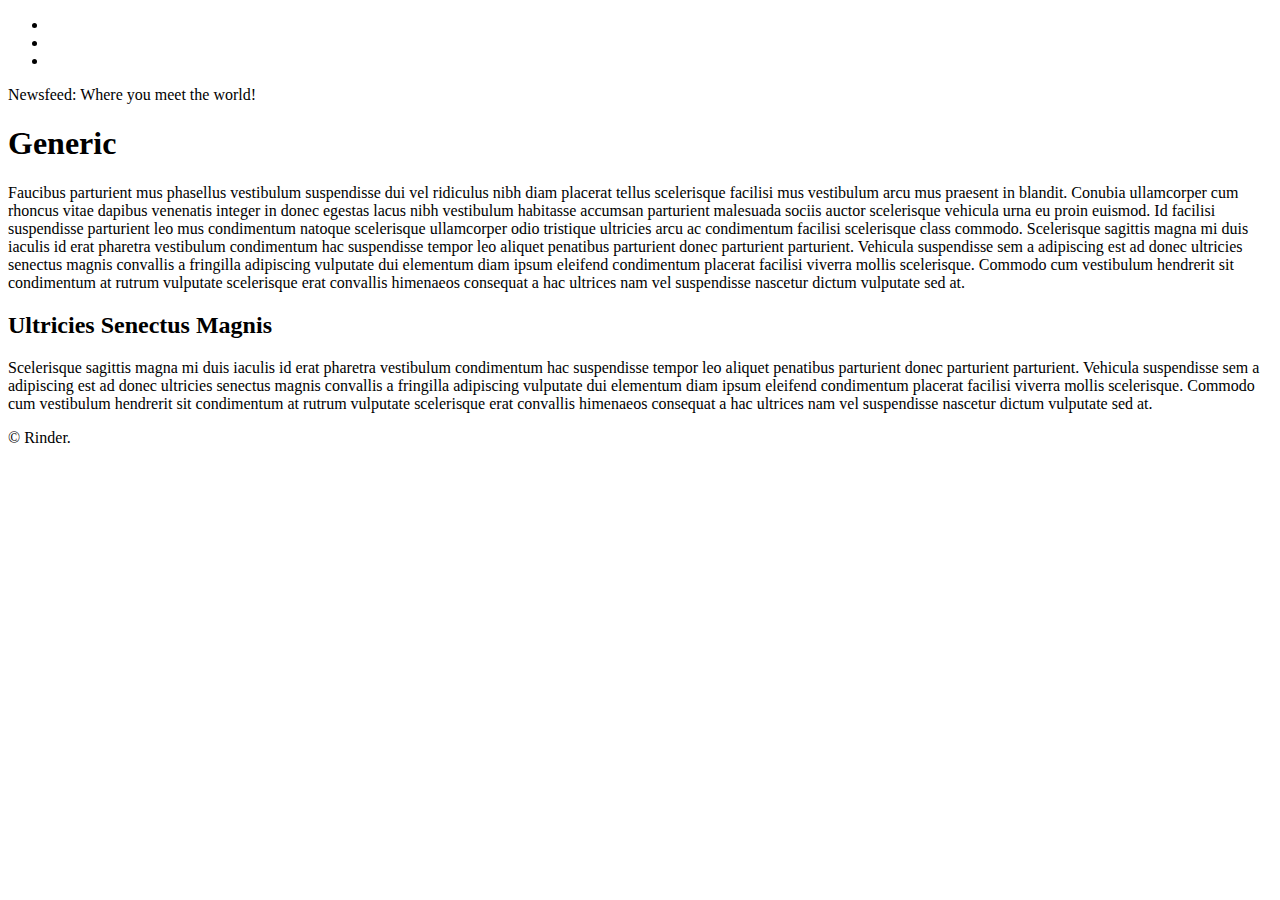
==== newsFeed.html @ 87203642 "rubbish remived" ====
<!DOCTYPE HTML>

<html>
	<head>
		<title>Generic - Snapshot by TEMPLATED</title>
		<meta charset="utf-8" />
		<meta name="viewport" content="width=device-width, initial-scale=1" />
		<link rel="stylesheet" href="assets/css/main.css" />
	</head>
	<body>
		<div class="page-wrap">

			<!-- Nav -->
				<nav id="nav">
					<ul>
						<li><a href="index.html"><span class="icon fa-home"></span></a></li>
						<li><a href="gallery.html"><span class="icon fa-camera-retro"></span></a></li>
						<li><a href="generic.html" class="active"><span class="icon fa-file-text-o"></span></a></li>
					</ul>
				</nav>

			<!-- Main -->
				<section id="main">

					<!-- Header -->
						<header id="header">
							<div>Newsfeed: Where you meet the world!</div>
						</header>

					<!-- Section -->
						<section>
							<div class="inner postInFeed">
								<header>
									<h1>Generic</h1>
								</header>
								<p>Faucibus parturient mus phasellus vestibulum suspendisse dui vel ridiculus nibh diam placerat tellus scelerisque facilisi mus vestibulum arcu mus praesent in blandit. Conubia ullamcorper cum rhoncus vitae dapibus venenatis integer in donec egestas lacus nibh vestibulum habitasse accumsan parturient malesuada sociis auctor scelerisque vehicula urna eu proin euismod. Id facilisi suspendisse parturient leo mus condimentum natoque scelerisque ullamcorper odio tristique ultricies arcu ac condimentum facilisi scelerisque class commodo. Scelerisque sagittis magna mi duis iaculis id erat pharetra vestibulum condimentum hac suspendisse tempor leo aliquet penatibus parturient donec parturient parturient. Vehicula suspendisse sem a adipiscing est ad donec ultricies senectus magnis convallis a fringilla adipiscing vulputate dui elementum diam ipsum eleifend condimentum placerat facilisi viverra mollis scelerisque. Commodo cum vestibulum hendrerit sit condimentum at rutrum vulputate scelerisque erat convallis himenaeos consequat a hac ultrices nam vel suspendisse nascetur dictum vulputate sed at.</p>
								<h2>Ultricies Senectus Magnis</h2>
								<p>Scelerisque sagittis magna mi duis iaculis id erat pharetra vestibulum condimentum hac suspendisse tempor leo aliquet penatibus parturient donec parturient parturient. Vehicula suspendisse sem a adipiscing est ad donec ultricies senectus magnis convallis a fringilla adipiscing vulputate dui elementum diam ipsum eleifend condimentum placerat facilisi viverra mollis scelerisque. Commodo cum vestibulum hendrerit sit condimentum at rutrum vulputate scelerisque erat convallis himenaeos consequat a hac ultrices nam vel suspendisse nascetur dictum vulputate sed at.</p>
							
							</div>
						</section>

	
					<!-- Footer -->
						<footer id="footer">
							<div class="copyright">
								&copy; Rinder.
							</div>
						</footer>
				</section>
		</div>

		<!-- Scripts -->
			<script src="assets/js/jquery.min.js"></script>
			<script src="assets/js/jquery.poptrox.min.js"></script>
			<script src="assets/js/jquery.scrolly.min.js"></script>
			<script src="assets/js/skel.min.js"></script>
			<script src="assets/js/util.js"></script>
			<script src="assets/js/main.js"></script>

	</body>
</html>
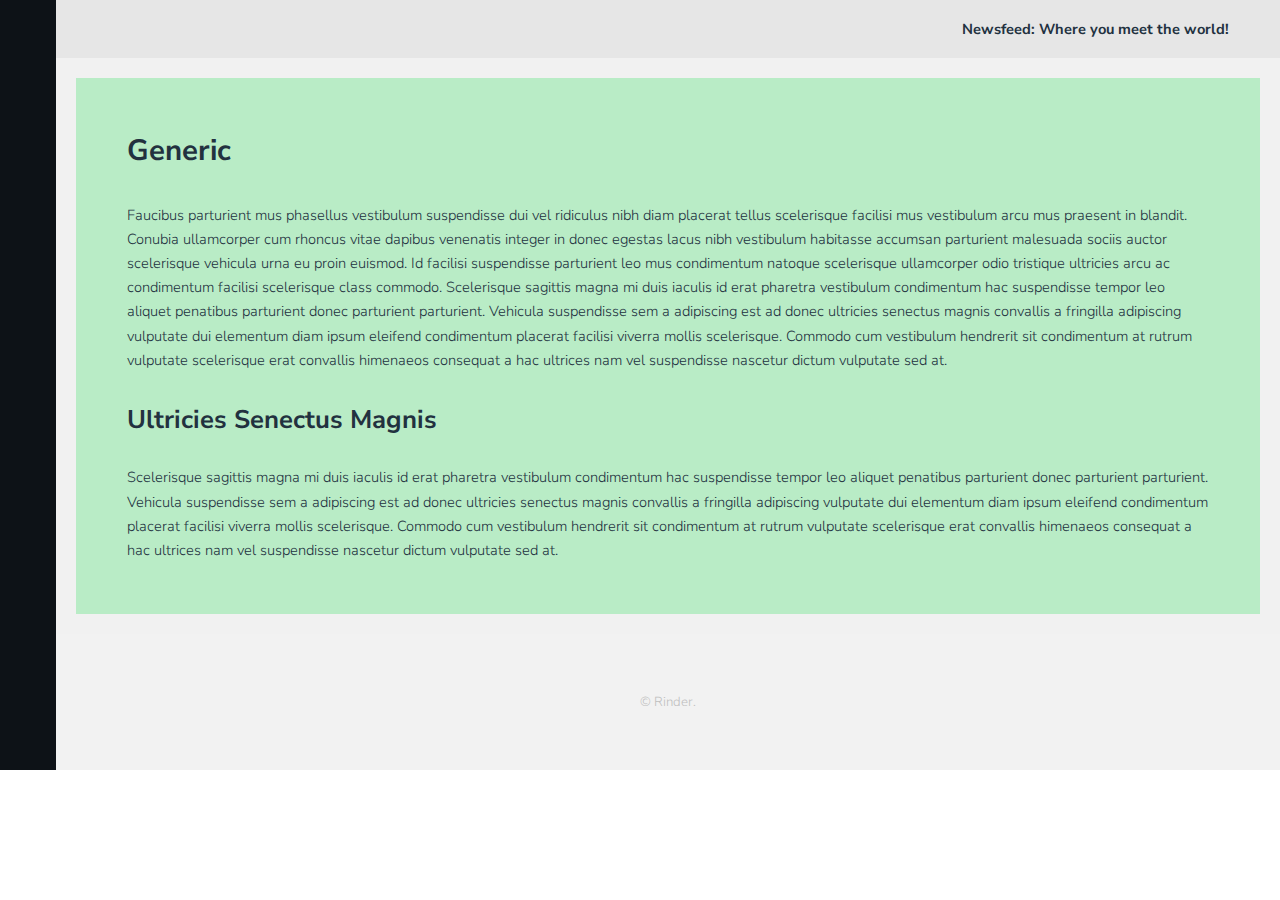
==== commit b978fa8a: "style added" ====
--- a/newsFeed.html
+++ b/newsFeed.html
@@ -6,6 +6,13 @@
 		<meta charset="utf-8" />
 		<meta name="viewport" content="width=device-width, initial-scale=1" />
 		<link rel="stylesheet" href="assets/css/main.css" />
+
+		<style>
+		.postInFeed{
+			margin: 20px;
+			background-color: rgb(185, 236, 198);
+		}
+		</style>
 	</head>
 	<body>
 		<div class="page-wrap">
@@ -38,6 +45,8 @@
 								<p>Scelerisque sagittis magna mi duis iaculis id erat pharetra vestibulum condimentum hac suspendisse tempor leo aliquet penatibus parturient donec parturient parturient. Vehicula suspendisse sem a adipiscing est ad donec ultricies senectus magnis convallis a fringilla adipiscing vulputate dui elementum diam ipsum eleifend condimentum placerat facilisi viverra mollis scelerisque. Commodo cum vestibulum hendrerit sit condimentum at rutrum vulputate scelerisque erat convallis himenaeos consequat a hac ultrices nam vel suspendisse nascetur dictum vulputate sed at.</p>
 							
 							</div>
+
+							
 						</section>
 
 	
--- a/assets/css/main.css
+++ b/assets/css/main.css
@@ -0,0 +1,1615 @@
+@import url(font-awesome.min.css);
+@import url("https://fonts.googleapis.com/css?family=Nunito+Sans:300,400,600");
+
+/*
+	Snapshot by TEMPLATED
+	templated.co @templatedco
+	Released for free under the Creative Commons Attribution 3.0 license (templated.co/license)
+*/
+
+/* Reset */
+
+	html, body, div, span, applet, object, iframe, h1, h2, h3, h4, h5, h6, p, blockquote, pre, a, abbr, acronym, address, big, cite, code, del, dfn, em, img, ins, kbd, q, s, samp, small, strike, strong, sub, sup, tt, var, b, u, i, center, dl, dt, dd, ol, ul, li, fieldset, form, label, legend, table, caption, tbody, tfoot, thead, tr, th, td, article, aside, canvas, details, embed, figure, figcaption, footer, header, hgroup, menu, nav, output, ruby, section, summary, time, mark, audio, video {
+		margin: 0;
+		padding: 0;
+		border: 0;
+		font-size: 100%;
+		font: inherit;
+		vertical-align: baseline;
+	}
+
+	article, aside, details, figcaption, figure, footer, header, hgroup, menu, nav, section {
+		display: block;
+	}
+
+	body {
+		line-height: 1;
+	}
+
+	ol, ul {
+		list-style: none;
+	}
+
+	blockquote, q {
+		quotes: none;
+	}
+
+	blockquote:before, blockquote:after, q:before, q:after {
+		content: '';
+		content: none;
+	}
+
+	table {
+		border-collapse: collapse;
+		border-spacing: 0;
+	}
+
+	body {
+		-webkit-text-size-adjust: none;
+	}
+
+
+/* Box Model */
+
+	*, *:before, *:after {
+		-moz-box-sizing: border-box;
+		-webkit-box-sizing: border-box;
+		box-sizing: border-box;
+	}
+
+/* Basic */
+
+	@-ms-viewport {
+		width: device-width;
+	}
+
+	body {
+		-ms-overflow-style: scrollbar;
+	}
+
+	@media screen and (max-width: 480px) {
+
+		html, body {
+			min-width: 320px;
+		}
+
+	}
+
+	body {
+		background: #fff;
+	}
+
+		body.is-loading *, body.is-loading *:before, body.is-loading *:after {
+			-moz-animation: none !important;
+			-webkit-animation: none !important;
+			-ms-animation: none !important;
+			animation: none !important;
+			-moz-transition: none !important;
+			-webkit-transition: none !important;
+			-ms-transition: none !important;
+			transition: none !important;
+		}
+
+/* Type */
+
+	body {
+		background-color: #fff;
+		color: #22313F;
+	}
+
+	body, input, select, textarea {
+		font-family: "Nunito Sans", Arial, Helvetica, sans-serif;
+		font-size: 13pt;
+		font-weight: 300;
+		line-height: 1.65;
+	}
+
+		@media screen and (max-width: 1680px) {
+
+			body, input, select, textarea {
+				font-size: 11pt;
+			}
+
+		}
+
+		@media screen and (max-width: 1280px) {
+
+			body, input, select, textarea {
+				font-size: 11pt;
+			}
+
+		}
+
+		@media screen and (max-width: 980px) {
+
+			body, input, select, textarea {
+				font-size: 11pt;
+			}
+
+		}
+
+		@media screen and (max-width: 736px) {
+
+			body, input, select, textarea {
+				font-size: 12pt;
+			}
+
+		}
+
+		@media screen and (max-width: 480px) {
+
+			body, input, select, textarea {
+				font-size: 12pt;
+			}
+
+		}
+
+	a {
+		text-decoration: underline;
+		color: #19B5FE;
+	}
+
+		a:hover {
+			text-decoration: none;
+			color: #019be3;
+		}
+
+	strong, b {
+		font-weight: 700;
+	}
+
+	em, i {
+		font-style: italic;
+	}
+
+	p {
+		margin: 0 0 2em 0;
+	}
+
+	h1, h2, h3, h4, h5, h6 {
+		font-weight: 700;
+		line-height: 1.5;
+		margin: 0 0 1em 0;
+	}
+
+		h1 a, h2 a, h3 a, h4 a, h5 a, h6 a {
+			color: inherit;
+			text-decoration: none;
+		}
+
+	h1 {
+		font-size: 2em;
+	}
+
+		@media screen and (max-width: 480px) {
+
+			h1 {
+				font-size: 1.5em;
+			}
+
+		}
+
+	h2 {
+		font-size: 1.75em;
+	}
+
+		@media screen and (max-width: 480px) {
+
+			h2 {
+				font-size: 1.4em;
+			}
+
+		}
+
+	h3 {
+		font-size: 1.35em;
+	}
+
+	h4 {
+		font-size: 1.1em;
+	}
+
+	h5 {
+		font-size: 0.9em;
+	}
+
+	h6 {
+		font-size: 0.7em;
+	}
+
+	sub {
+		font-size: 0.8em;
+		position: relative;
+		top: 0.5em;
+	}
+
+	sup {
+		font-size: 0.8em;
+		position: relative;
+		top: -0.5em;
+	}
+
+	blockquote {
+		border-left: solid 4px;
+		font-style: italic;
+		margin: 0 0 2em 0;
+		padding: 0.5em 0 0.5em 2em;
+	}
+
+	code {
+		border-radius: 4px;
+		border: solid 1px;
+		font-family: "Courier New", monospace;
+		font-size: 0.9em;
+		margin: 0 0.25em;
+		padding: 0.25em 0.65em;
+	}
+
+	pre {
+		-webkit-overflow-scrolling: touch;
+		font-family: "Courier New", monospace;
+		font-size: 0.9em;
+		margin: 0 0 2em 0;
+	}
+
+		pre code {
+			display: block;
+			line-height: 1.75;
+			padding: 1em 1.5em;
+			overflow-x: auto;
+		}
+
+	hr {
+		border: 0;
+		border-bottom: solid 1px;
+		margin: 2em 0;
+	}
+
+		hr.major {
+			margin: 3em 0;
+		}
+
+	.align-left {
+		text-align: left;
+	}
+
+	.align-center {
+		text-align: center;
+	}
+
+	.align-right {
+		text-align: right;
+	}
+
+/* Box */
+
+	.box {
+		border-radius: 4px;
+		border: solid 1px rgba(144, 144, 144, 0.25);
+		margin-bottom: 2em;
+		padding: 1.5em;
+	}
+
+		.box > :last-child,
+		.box > :last-child > :last-child,
+		.box > :last-child > :last-child > :last-child {
+			margin-bottom: 0;
+		}
+
+		.box.alt {
+			border: 0;
+			border-radius: 0;
+			padding: 0;
+		}
+
+/* Button */
+
+	input[type="submit"],
+	input[type="reset"],
+	input[type="button"],
+	button,
+	.button {
+		-moz-appearance: none;
+		-webkit-appearance: none;
+		-ms-appearance: none;
+		appearance: none;
+		-moz-transition: background-color 0.2s ease-in-out, color 0.2s ease-in-out;
+		-webkit-transition: background-color 0.2s ease-in-out, color 0.2s ease-in-out;
+		-ms-transition: background-color 0.2s ease-in-out, color 0.2s ease-in-out;
+		transition: background-color 0.2s ease-in-out, color 0.2s ease-in-out;
+		background: #19B5FE;
+		color: #FFF;
+		border-radius: 4px;
+		border: 0;
+		cursor: pointer;
+		display: inline-block;
+		font-weight: 700;
+		height: 2.85em;
+		line-height: 2.95em;
+		padding: 0 1.5em;
+		text-align: center;
+		text-decoration: none;
+		white-space: nowrap;
+	}
+
+		input[type="submit"].active,
+		input[type="reset"].active,
+		input[type="button"].active,
+		button.active,
+		.button.active {
+			color: #FFF;
+			background: #22313F;
+		}
+
+			input[type="submit"].active:hover,
+			input[type="reset"].active:hover,
+			input[type="button"].active:hover,
+			button.active:hover,
+			.button.active:hover {
+				color: #FFF;
+				background: #22313F;
+			}
+
+		input[type="submit"]:hover,
+		input[type="reset"]:hover,
+		input[type="button"]:hover,
+		button:hover,
+		.button:hover {
+			color: #FFF;
+			background: #019be3;
+		}
+
+		input[type="submit"].alt,
+		input[type="reset"].alt,
+		input[type="button"].alt,
+		button.alt,
+		.button.alt {
+			background: none;
+			box-shadow: 0 0 0 2px rgba(144, 144, 144, 0.25);
+		}
+
+			input[type="submit"].alt:hover,
+			input[type="reset"].alt:hover,
+			input[type="button"].alt:hover,
+			button.alt:hover,
+			.button.alt:hover {
+				background: rgba(144, 144, 144, 0.075);
+				box-shadow: 0 0 0 2px rgba(144, 144, 144, 0.25);
+			}
+
+		input[type="submit"].icon,
+		input[type="reset"].icon,
+		input[type="button"].icon,
+		button.icon,
+		.button.icon {
+			padding-left: 1.35em;
+		}
+
+			input[type="submit"].icon:before,
+			input[type="reset"].icon:before,
+			input[type="button"].icon:before,
+			button.icon:before,
+			.button.icon:before {
+				margin-right: 0.5em;
+			}
+
+		input[type="submit"].fit,
+		input[type="reset"].fit,
+		input[type="button"].fit,
+		button.fit,
+		.button.fit {
+			display: block;
+			margin: 0 0 1em 0;
+			width: 100%;
+		}
+
+		input[type="submit"].small,
+		input[type="reset"].small,
+		input[type="button"].small,
+		button.small,
+		.button.small {
+			font-size: 0.8em;
+		}
+
+		input[type="submit"].big,
+		input[type="reset"].big,
+		input[type="button"].big,
+		button.big,
+		.button.big {
+			font-size: 1.35em;
+			padding: 0 2em;
+		}
+
+		input[type="submit"].disabled, input[type="submit"]:disabled,
+		input[type="reset"].disabled,
+		input[type="reset"]:disabled,
+		input[type="button"].disabled,
+		input[type="button"]:disabled,
+		button.disabled,
+		button:disabled,
+		.button.disabled,
+		.button:disabled {
+			-moz-pointer-events: none;
+			-webkit-pointer-events: none;
+			-ms-pointer-events: none;
+			pointer-events: none;
+			opacity: 0.25;
+		}
+
+		@media screen and (max-width: 480px) {
+
+			input[type="submit"],
+			input[type="reset"],
+			input[type="button"],
+			button,
+			.button {
+				padding: 0;
+			}
+
+		}
+
+/* Contact */
+
+	#contact {
+		display: -ms-flexbox;
+		-ms-flex-pack: justify;
+		display: -moz-flex;
+		display: -webkit-flex;
+		display: -ms-flex;
+		display: flex;
+		-moz-flex-wrap: wrap;
+		-webkit-flex-wrap: wrap;
+		-ms-flex-wrap: wrap;
+		flex-wrap: wrap;
+		-moz-justify-content: space-between;
+		-webkit-justify-content: space-between;
+		-ms-justify-content: space-between;
+		justify-content: space-between;
+		background: #ececec;
+	}
+
+		#contact form {
+			margin: 0;
+		}
+
+		#contact .icons {
+			margin-bottom: 1em;
+		}
+
+		#contact .column {
+			padding: 3.5em 0 1.5em 0;
+			padding-left: 3.5em;
+			padding-right: 3.5em;
+			width: 50%;
+		}
+
+			#contact .column.social {
+				background: #e6e6e6;
+			}
+
+			@media screen and (max-width: 980px) {
+
+				#contact .column {
+					padding: 2em 0 0.1em 0;
+					padding-left: 2em;
+					padding-right: 2em;
+				}
+
+			}
+
+			@media screen and (max-width: 736px) {
+
+				#contact .column {
+					width: 100%;
+				}
+
+			}
+
+			@media screen and (max-width: 480px) {
+
+				#contact .column {
+					padding: 1em 0 0.1em 0;
+					padding-left: 1em;
+					padding-right: 1em;
+				}
+
+			}
+
+/* Form */
+
+	form {
+		margin: 0 0 2em 0;
+	}
+
+		form .field {
+			margin-bottom: 1.5em;
+		}
+
+			form .field.half {
+				display: inline-block;
+				width: 48%;
+			}
+
+				form .field.half.first {
+					margin-right: 2.5%;
+				}
+
+		@media screen and (max-width: 980px) {
+
+			form .field.half {
+				display: block;
+				width: 100%;
+			}
+
+				form .field.half.first {
+					margin-right: 0;
+				}
+
+		}
+
+	label {
+		display: block;
+		font-size: 0.9em;
+		font-weight: 700;
+		margin: 0 0 1em 0;
+	}
+
+	input[type="text"],
+	input[type="password"],
+	input[type="email"],
+	select,
+	textarea {
+		-moz-appearance: none;
+		-webkit-appearance: none;
+		-ms-appearance: none;
+		appearance: none;
+		border-radius: 4px;
+		border: solid 1px rgba(25, 181, 254, 0.25);
+		color: inherit;
+		display: block;
+		outline: 0;
+		padding: 0 1em;
+		text-decoration: none;
+		width: 100%;
+	}
+
+		input[type="text"]:invalid,
+		input[type="password"]:invalid,
+		input[type="email"]:invalid,
+		select:invalid,
+		textarea:invalid {
+			box-shadow: none;
+		}
+
+		input[type="text"]:active, input[type="text"]:focus,
+		input[type="password"]:active,
+		input[type="password"]:focus,
+		input[type="email"]:active,
+		input[type="email"]:focus,
+		select:active,
+		select:focus,
+		textarea:active,
+		textarea:focus {
+			border: solid 1px #19B5FE;
+		}
+
+	.select-wrapper {
+		text-decoration: none;
+		display: block;
+		position: relative;
+	}
+
+		.select-wrapper:before {
+			-moz-osx-font-smoothing: grayscale;
+			-webkit-font-smoothing: antialiased;
+			font-family: FontAwesome;
+			font-style: normal;
+			font-weight: normal;
+			text-transform: none !important;
+		}
+
+		.select-wrapper:before {
+			content: '\f078';
+			display: block;
+			height: 2.75em;
+			line-height: 2.75em;
+			pointer-events: none;
+			position: absolute;
+			right: 0;
+			text-align: center;
+			top: 0;
+			width: 2.75em;
+		}
+
+		.select-wrapper select::-ms-expand {
+			display: none;
+		}
+
+	input[type="text"],
+	input[type="password"],
+	input[type="email"],
+	select {
+		height: 2.75em;
+	}
+
+	textarea {
+		padding: 0.75em 1em;
+	}
+
+	input[type="checkbox"],
+	input[type="radio"] {
+		-moz-appearance: none;
+		-webkit-appearance: none;
+		-ms-appearance: none;
+		appearance: none;
+		display: block;
+		float: left;
+		margin-right: -2em;
+		opacity: 0;
+		width: 1em;
+		z-index: -1;
+	}
+
+		input[type="checkbox"] + label,
+		input[type="radio"] + label {
+			text-decoration: none;
+			cursor: pointer;
+			display: inline-block;
+			font-size: 1em;
+			font-weight: 300;
+			padding-left: 2.4em;
+			padding-right: 0.75em;
+			position: relative;
+		}
+
+			input[type="checkbox"] + label:before,
+			input[type="radio"] + label:before {
+				-moz-osx-font-smoothing: grayscale;
+				-webkit-font-smoothing: antialiased;
+				font-family: FontAwesome;
+				font-style: normal;
+				font-weight: normal;
+				text-transform: none !important;
+			}
+
+			input[type="checkbox"] + label:before,
+			input[type="radio"] + label:before {
+				border-radius: 4px;
+				border: solid 1px;
+				content: '';
+				display: inline-block;
+				height: 1.65em;
+				left: 0;
+				line-height: 1.58125em;
+				position: absolute;
+				text-align: center;
+				top: 0;
+				width: 1.65em;
+			}
+
+		input[type="checkbox"]:checked + label:before,
+		input[type="radio"]:checked + label:before {
+			content: '\f00c';
+		}
+
+	input[type="checkbox"] + label:before {
+		border-radius: 4px;
+	}
+
+	input[type="radio"] + label:before {
+		border-radius: 100%;
+	}
+
+	::-webkit-input-placeholder {
+		opacity: 1.0;
+		color: rgba(34, 49, 63, 0.25);
+	}
+
+	:-moz-placeholder {
+		opacity: 1.0;
+		color: rgba(34, 49, 63, 0.25);
+	}
+
+	::-moz-placeholder {
+		opacity: 1.0;
+		color: rgba(34, 49, 63, 0.25);
+	}
+
+	:-ms-input-placeholder {
+		opacity: 1.0;
+		color: rgba(34, 49, 63, 0.25);
+	}
+
+	.formerize-placeholder {
+		opacity: 1.0;
+		color: rgba(34, 49, 63, 0.25);
+	}
+
+/* Gallery */
+
+	@-moz-keyframes gallery {
+		100% {
+			opacity: 1;		}
+	}
+
+	@-webkit-keyframes gallery {
+		100% {
+			opacity: 1;		}
+	}
+
+	@-ms-keyframes gallery {
+		100% {
+			opacity: 1;		}
+	}
+
+	@keyframes gallery {
+		100% {
+			opacity: 1;		}
+	}
+
+	.gallery {
+		padding: 3.5em;
+		position: relative;
+		overflow: hidden;
+		min-height: 37em;
+	}
+
+		@media screen and (max-width: 980px) {
+
+			.gallery {
+				padding: 2em;
+				min-height: 20em;
+			}
+
+				.gallery header h2 {
+					margin-bottom: 1em;
+				}
+
+		}
+
+		@media screen and (max-width: 480px) {
+
+			.gallery {
+				padding: 1em;
+			}
+
+		}
+
+		.gallery header {
+			display: -ms-flexbox;
+			-ms-flex-pack: justify;
+			display: -moz-flex;
+			display: -webkit-flex;
+			display: -ms-flex;
+			display: flex;
+			-moz-flex-wrap: wrap;
+			-webkit-flex-wrap: wrap;
+			-ms-flex-wrap: wrap;
+			flex-wrap: wrap;
+			-moz-justify-content: space-between;
+			-webkit-justify-content: space-between;
+			-ms-justify-content: space-between;
+			justify-content: space-between;
+		}
+
+			.gallery header.special {
+				-moz-justify-content: center;
+				-webkit-justify-content: center;
+				-ms-justify-content: center;
+				justify-content: center;
+			}
+
+			@media screen and (max-width: 736px) {
+
+				.gallery header {
+					display: block;
+				}
+
+			}
+
+			@media screen and (max-width: 480px) {
+
+				.gallery header h2 {
+					margin-bottom: .5em;
+				}
+
+			}
+
+		.gallery footer {
+			text-align: center;
+			margin-top: 4em;
+		}
+
+		.gallery .content {
+			display: -ms-flexbox;
+			display: -moz-flex;
+			display: -webkit-flex;
+			display: -ms-flex;
+			display: flex;
+			-moz-flex-wrap: wrap;
+			-webkit-flex-wrap: wrap;
+			-ms-flex-wrap: wrap;
+			flex-wrap: wrap;
+			-moz-justify-content: -moz-flex-start;
+			-webkit-justify-content: -webkit-flex-start;
+			-ms-justify-content: -ms-flex-start;
+			justify-content: flex-start;
+		}
+
+			.gallery .content .media {
+				-moz-animation: gallery 0.75s ease-out 0.4s forwards;
+				-webkit-animation: gallery 0.75s ease-out 0.4s forwards;
+				-ms-animation: gallery 0.75s ease-out 0.4s forwards;
+				animation: gallery 0.75s ease-out 0.4s forwards;
+				margin-bottom: 0;
+				overflow: hidden;
+				opacity: 0;
+				position: relative;
+				width: 25%;
+			}
+
+				.gallery .content .media a {
+					display: block;
+				}
+
+				.gallery .content .media img {
+					-moz-transition: -moz-transform 0.2s ease-in-out;
+					-webkit-transition: -webkit-transform 0.2s ease-in-out;
+					-ms-transition: -ms-transform 0.2s ease-in-out;
+					transition: transform 0.2s ease-in-out;
+					max-width: 100%;
+					height: auto;
+					vertical-align: middle;
+				}
+
+				.gallery .content .media:hover img {
+					-moz-transform: scale(1.075);
+					-webkit-transform: scale(1.075);
+					-ms-transform: scale(1.075);
+					transform: scale(1.075);
+				}
+
+				@media screen and (max-width: 736px) {
+
+					.gallery .content .media {
+						width: 50%;
+					}
+
+				}
+
+				@media screen and (max-width: 480px) {
+
+					.gallery .content .media {
+						width: 100%;
+					}
+
+				}
+
+/* Icon */
+
+	.icon {
+		text-decoration: none;
+		border-bottom: none;
+		position: relative;
+	}
+
+		.icon:before {
+			-moz-osx-font-smoothing: grayscale;
+			-webkit-font-smoothing: antialiased;
+			font-family: FontAwesome;
+			font-style: normal;
+			font-weight: normal;
+			text-transform: none !important;
+		}
+
+		.icon > .label {
+			display: none;
+		}
+
+/* Image */
+
+	.image {
+		border: 0;
+		display: inline-block;
+		position: relative;
+	}
+
+		.image img {
+			display: block;
+		}
+
+		.image.left, .image.right {
+			max-width: 40%;
+		}
+
+			.image.left img, .image.right img {
+				width: 100%;
+			}
+
+			@media screen and (max-width: 480px) {
+
+				.image.left, .image.right {
+					max-width: 100%;
+					width: 100%;
+				}
+
+			}
+
+		.image.left {
+			float: left;
+			margin: 0 1.5em 1em 0;
+			top: 0.25em;
+		}
+
+			@media screen and (max-width: 480px) {
+
+				.image.left {
+					float: none;
+					margin: 0 0 1em 0;
+				}
+
+			}
+
+		.image.right {
+			float: right;
+			margin: 0 0 1em 1.5em;
+			top: 0.25em;
+		}
+
+			@media screen and (max-width: 480px) {
+
+				.image.right {
+					float: none;
+					margin: 0 0 1em 0;
+				}
+
+			}
+
+		.image.fit {
+			display: block;
+			margin: 0 0 2em 0;
+			width: 100%;
+		}
+
+			.image.fit img {
+				width: 100%;
+			}
+
+		.image.special {
+			border: solid 1px rgba(144, 144, 144, 0.25);
+			padding: 1em;
+		}
+
+		.image.main {
+			display: block;
+			margin: 0 0 3em 0;
+			width: 100%;
+		}
+
+			.image.main img {
+				width: 100%;
+			}
+
+/* List */
+
+	ol {
+		list-style: decimal;
+		margin: 0 0 2em 0;
+		padding-left: 1.25em;
+	}
+
+		ol li {
+			padding-left: 0.25em;
+		}
+
+	ul {
+		list-style: disc;
+		margin: 0 0 2em 0;
+		padding-left: 1em;
+	}
+
+		ul li {
+			padding-left: 0.5em;
+		}
+
+		ul.alt {
+			list-style: none;
+			padding-left: 0;
+		}
+
+			ul.alt li {
+				border-top: solid 1px;
+				padding: 0.5em 0;
+			}
+
+				ul.alt li:first-child {
+					border-top: 0;
+					padding-top: 0;
+				}
+
+		ul.tabs {
+			list-style: none;
+			padding-left: 0;
+		}
+
+			ul.tabs li {
+				display: inline-block;
+			}
+
+				ul.tabs li:first-child {
+					padding: 0;
+				}
+
+				@media screen and (max-width: 736px) {
+
+					ul.tabs li {
+						display: block;
+						margin: 0 0 .25em 0;
+						padding: 0;
+					}
+
+						ul.tabs li .button {
+							width: 100%;
+						}
+
+				}
+
+			@media screen and (max-width: 480px) {
+
+				ul.tabs {
+					margin-bottom: 1em;
+				}
+
+			}
+
+		ul.icons {
+			cursor: default;
+			list-style: none;
+			padding-left: 0;
+		}
+
+			ul.icons li {
+				display: inline-block;
+				padding: 0 1em 0 0;
+			}
+
+				ul.icons li:last-child {
+					padding-right: 0;
+				}
+
+				ul.icons li .icon:before {
+					font-size: 2em;
+				}
+
+		ul.actions {
+			cursor: default;
+			list-style: none;
+			padding-left: 0;
+		}
+
+			ul.actions li {
+				display: inline-block;
+				padding: 0 1em 0 0;
+				vertical-align: middle;
+			}
+
+				ul.actions li:last-child {
+					padding-right: 0;
+				}
+
+			ul.actions.small li {
+				padding: 0 0.5em 0 0;
+			}
+
+			ul.actions.vertical li {
+				display: block;
+				padding: 1em 0 0 0;
+			}
+
+				ul.actions.vertical li:first-child {
+					padding-top: 0;
+				}
+
+				ul.actions.vertical li > * {
+					margin-bottom: 0;
+				}
+
+			ul.actions.vertical.small li {
+				padding: 0.5em 0 0 0;
+			}
+
+				ul.actions.vertical.small li:first-child {
+					padding-top: 0;
+				}
+
+			ul.actions.fit {
+				display: table;
+				margin-left: -1em;
+				padding: 0;
+				table-layout: fixed;
+				width: calc(100% + 1em);
+			}
+
+				ul.actions.fit li {
+					display: table-cell;
+					padding: 0 0 0 1em;
+				}
+
+					ul.actions.fit li > * {
+						margin-bottom: 0;
+					}
+
+				ul.actions.fit.small {
+					margin-left: -0.5em;
+					width: calc(100% + 0.5em);
+				}
+
+					ul.actions.fit.small li {
+						padding: 0 0 0 0.5em;
+					}
+
+			@media screen and (max-width: 480px) {
+
+				ul.actions {
+					margin: 0 0 2em 0;
+				}
+
+					ul.actions li {
+						padding: 1em 0 0 0;
+						display: block;
+						text-align: center;
+						width: 100%;
+					}
+
+						ul.actions li:first-child {
+							padding-top: 0;
+						}
+
+						ul.actions li > * {
+							width: 100%;
+							margin: 0 !important;
+						}
+
+							ul.actions li > *.icon:before {
+								margin-left: -2em;
+							}
+
+					ul.actions.small li {
+						padding: 0.5em 0 0 0;
+					}
+
+						ul.actions.small li:first-child {
+							padding-top: 0;
+						}
+
+			}
+
+	dl {
+		margin: 0 0 2em 0;
+	}
+
+		dl dt {
+			display: block;
+			font-weight: 700;
+			margin: 0 0 1em 0;
+		}
+
+		dl dd {
+			margin-left: 2em;
+		}
+
+/* Section/Article */
+
+	section.special, article.special {
+		text-align: center;
+	}
+
+	section .inner, article .inner {
+		padding: 3.5em 0 1.5em 0;
+		padding-left: 3.5em;
+		padding-right: 3.5em;
+	}
+
+		@media screen and (max-width: 980px) {
+
+			section .inner, article .inner {
+				padding: 2em 0 0.1em 0;
+				padding-right: 2em;
+				padding-left: 2em;
+			}
+
+		}
+
+		@media screen and (max-width: 480px) {
+
+			section .inner, article .inner {
+				padding: 1em 0 0.1em 0;
+				padding-right: 1em;
+				padding-left: 1em;
+			}
+
+		}
+
+	section .columns, article .columns {
+		display: -ms-flexbox;
+		display: -moz-flex;
+		display: -webkit-flex;
+		display: -ms-flex;
+		display: flex;
+		-moz-flex-wrap: wrap;
+		-webkit-flex-wrap: wrap;
+		-ms-flex-wrap: wrap;
+		flex-wrap: wrap;
+		-moz-justify-content: space-between;
+		-webkit-justify-content: space-between;
+		-ms-justify-content: space-between;
+		justify-content: space-between;
+	}
+
+		section .columns.double .column, article .columns.double .column {
+			width: 48%;
+		}
+
+			@media screen and (max-width: 980px) {
+
+				section .columns.double .column, article .columns.double .column {
+					width: 100%;
+				}
+
+			}
+
+	header p {
+		position: relative;
+		margin: 0 0 1.5em 0;
+	}
+
+	header h2 + p {
+		font-size: 1.25em;
+		margin-top: -1em;
+	}
+
+	header h3 + p {
+		font-size: 1.1em;
+		margin-top: -0.8em;
+	}
+
+	header h4 + p,
+	header h5 + p,
+	header h6 + p {
+		font-size: 0.9em;
+		margin-top: -0.6em;
+	}
+
+/* Table */
+
+	.table-wrapper {
+		-webkit-overflow-scrolling: touch;
+		overflow-x: auto;
+	}
+
+	table {
+		margin: 0 0 2em 0;
+		width: 100%;
+	}
+
+		table tbody tr {
+			border: solid 1px;
+			border-left: 0;
+			border-right: 0;
+		}
+
+		table td {
+			padding: 0.75em 0.75em;
+		}
+
+		table th {
+			font-size: 0.9em;
+			font-weight: 700;
+			padding: 0 0.75em 0.75em 0.75em;
+			text-align: left;
+		}
+
+		table thead {
+			border-bottom: solid 2px;
+		}
+
+		table tfoot {
+			border-top: solid 2px;
+		}
+
+		table.alt {
+			border-collapse: separate;
+		}
+
+			table.alt tbody tr td {
+				border: solid 1px;
+				border-left-width: 0;
+				border-top-width: 0;
+			}
+
+				table.alt tbody tr td:first-child {
+					border-left-width: 1px;
+				}
+
+			table.alt tbody tr:first-child td {
+				border-top-width: 1px;
+			}
+
+			table.alt thead {
+				border-bottom: 0;
+			}
+
+			table.alt tfoot {
+				border-top: 0;
+			}
+
+/* Wrapper */
+
+	.page-wrap {
+		display: -ms-flexbox;
+		display: -moz-flex;
+		display: -webkit-flex;
+		display: -ms-flex;
+		display: flex;
+		-moz-flex-wrap: nowrap;
+		-webkit-flex-wrap: nowrap;
+		-ms-flex-wrap: nowrap;
+		flex-wrap: nowrap;
+		-moz-justify-content: -moz-flex-start;
+		-webkit-justify-content: -webkit-flex-start;
+		-ms-justify-content: -ms-flex-start;
+		justify-content: flex-start;
+	}
+
+	.wrapper {
+		position: relative;
+	}
+
+		.wrapper > .inner {
+			margin: 0 auto;
+			width: 60em;
+		}
+
+		@media screen and (max-width: 1280px) {
+
+			.wrapper > .inner {
+				width: 65em;
+			}
+
+		}
+
+		@media screen and (max-width: 980px) {
+
+			.wrapper > .inner {
+				width: 100%;
+			}
+
+		}
+
+/* Header */
+
+	#header {
+		font-weight: 700;
+	}
+
+/* Menu */
+
+	#nav {
+		background: #0d1217;
+		z-index: 10002;
+		position: relative;
+		width: 4em;
+	}
+
+		#nav ul {
+			list-style: none;
+			margin: 0;
+			padding: 0;
+			position: fixed;
+			top: 1em;
+			left: 0;
+		}
+
+			#nav ul li {
+				padding: 0;
+				width: 3.75em;
+				text-align: Center;
+				margin-bottom: 1em;
+			}
+
+				#nav ul li a {
+					color: rgba(255, 255, 255, 0.5);
+					text-decoration: none;
+					font-size: 1.5em;
+				}
+
+					#nav ul li a:hover {
+						color: white;
+					}
+
+					#nav ul li a.active {
+						color: #19B5FE;
+					}
+
+				@media screen and (max-width: 736px) {
+
+					#nav ul li {
+						width: 3.4em;
+					}
+
+				}
+
+/* Banner */
+
+	body.is-loading #banner > .inner {
+		opacity: 0;
+		-moz-transform: translateY(1em);
+		-webkit-transform: translateY(1em);
+		-ms-transform: translateY(1em);
+		transform: translateY(1em);
+	}
+
+	#banner {
+		display: -ms-flexbox;
+		-ms-flex-pack: center;
+		-ms-flex-align: center;
+		padding: 8em 0 6em 0;
+		-moz-align-items: center;
+		-webkit-align-items: center;
+		-ms-align-items: center;
+		align-items: center;
+		display: -moz-flex;
+		display: -webkit-flex;
+		display: -ms-flex;
+		display: flex;
+		-moz-justify-content: center;
+		-webkit-justify-content: center;
+		-ms-justify-content: center;
+		justify-content: center;
+		min-height: 75vh;
+		height: 75vh;
+		position: relative;
+		background: #000;
+		background-image: url(../../images/banner.jpg);
+		background-size: cover;
+		background-attachment: fixed;
+		background-repeat: no-repeat;
+		background-position: center;
+		text-align: center;
+		color: #FFF;
+	}
+
+		#banner:before {
+			-moz-transition: opacity 3s ease;
+			-webkit-transition: opacity 3s ease;
+			-ms-transition: opacity 3s ease;
+			transition: opacity 3s ease;
+			-moz-transition-delay: 0.25s;
+			-webkit-transition-delay: 0.25s;
+			-ms-transition-delay: 0.25s;
+			transition-delay: 0.25s;
+			content: '';
+			display: block;
+			background-color: #000;
+			height: 100%;
+			left: 0;
+			opacity: 0.65;
+			position: absolute;
+			top: 0;
+			width: 100%;
+			z-index: 1;
+		}
+
+		#banner .inner {
+			-moz-transform: none;
+			-webkit-transform: none;
+			-ms-transform: none;
+			transform: none;
+			-moz-transition: opacity 1s ease, transform 1s ease;
+			-webkit-transition: opacity 1s ease, transform 1s ease;
+			-ms-transition: opacity 1s ease, transform 1s ease;
+			transition: opacity 1s ease, transform 1s ease;
+			position: relative;
+			opacity: 1;
+			z-index: 3;
+			padding: 0 2em;
+		}
+
+		#banner h1 {
+			font-size: 4em;
+			line-height: 1em;
+			margin: 0 0 0.5em 0;
+			padding: 0;
+			color: #FFF;
+		}
+
+		#banner p {
+			font-size: 1.5em;
+			margin-bottom: 1.75em;
+		}
+
+		#banner a {
+			color: #FFF;
+			text-decoration: none;
+		}
+
+		@media screen and (max-width: 1280px) {
+
+			#banner h1 {
+				font-size: 3.5em;
+			}
+
+		}
+
+		@media screen and (max-width: 736px) {
+
+			#banner {
+				background-attachment: scroll;
+			}
+
+				#banner h1 {
+					font-size: 2.25em;
+				}
+
+				#banner p {
+					font-size: 1.25em;
+				}
+
+		}
+
+/* Main */
+
+	#main {
+		background: #f1f1f1;
+		width: 100%;
+	}
+
+		#main #header {
+			background: #e6e6e6;
+			padding: 1.15em 3.5em;
+			text-align: right;
+		}
+
+			#main #header h1 {
+				margin: 0;
+				font-size: 1em;
+			}
+
+			@media screen and (max-width: 980px) {
+
+				#main #header {
+					padding: 1.15em 2em;
+				}
+
+			}
+
+			@media screen and (max-width: 736px) {
+
+				#main #header {
+					text-align: center;
+				}
+
+			}
+
+/* Footer */
+
+	#footer {
+		padding: 4em 0 2em 0;
+		background: #f2f2f2;
+	}
+
+		#footer .copyright {
+			color: #bfbfbf;
+			font-size: 0.9em;
+			margin: 0 0 2em 0;
+			padding: 0 1em;
+			text-align: center;
+		}
+
+		@media screen and (max-width: 736px) {
+
+			#footer {
+				padding: 3em 0 1em 0;
+			}
+
+		}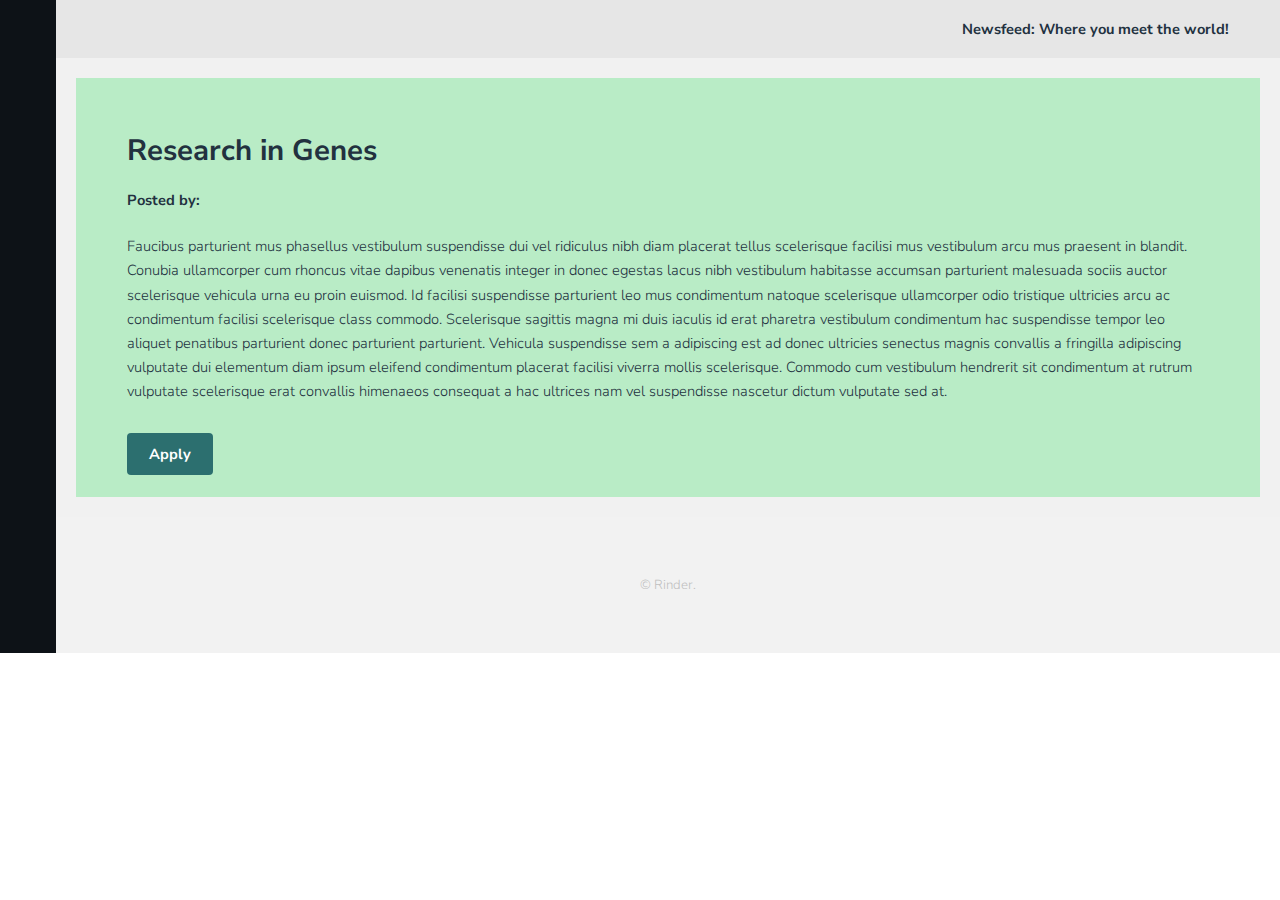
==== commit 2737d2b4: "author and button" ====
--- a/newsFeed.html
+++ b/newsFeed.html
@@ -36,14 +36,14 @@
 
 					<!-- Section -->
 						<section>
-							<div class="inner postInFeed">
+							<div class="inner postInFeed" style="padding-bottom: 22px;">
 								<header>
-									<h1>Generic</h1>
+									<h1>Research in Genes</h1><p><b>Posted by:</b></p>
 								</header>
 								<p>Faucibus parturient mus phasellus vestibulum suspendisse dui vel ridiculus nibh diam placerat tellus scelerisque facilisi mus vestibulum arcu mus praesent in blandit. Conubia ullamcorper cum rhoncus vitae dapibus venenatis integer in donec egestas lacus nibh vestibulum habitasse accumsan parturient malesuada sociis auctor scelerisque vehicula urna eu proin euismod. Id facilisi suspendisse parturient leo mus condimentum natoque scelerisque ullamcorper odio tristique ultricies arcu ac condimentum facilisi scelerisque class commodo. Scelerisque sagittis magna mi duis iaculis id erat pharetra vestibulum condimentum hac suspendisse tempor leo aliquet penatibus parturient donec parturient parturient. Vehicula suspendisse sem a adipiscing est ad donec ultricies senectus magnis convallis a fringilla adipiscing vulputate dui elementum diam ipsum eleifend condimentum placerat facilisi viverra mollis scelerisque. Commodo cum vestibulum hendrerit sit condimentum at rutrum vulputate scelerisque erat convallis himenaeos consequat a hac ultrices nam vel suspendisse nascetur dictum vulputate sed at.</p>
-								<h2>Ultricies Senectus Magnis</h2>
-								<p>Scelerisque sagittis magna mi duis iaculis id erat pharetra vestibulum condimentum hac suspendisse tempor leo aliquet penatibus parturient donec parturient parturient. Vehicula suspendisse sem a adipiscing est ad donec ultricies senectus magnis convallis a fringilla adipiscing vulputate dui elementum diam ipsum eleifend condimentum placerat facilisi viverra mollis scelerisque. Commodo cum vestibulum hendrerit sit condimentum at rutrum vulputate scelerisque erat convallis himenaeos consequat a hac ultrices nam vel suspendisse nascetur dictum vulputate sed at.</p>
 							
+								<a href="login.html" class="button" style="background-color:#2c6f6f;">Apply</a>
+								
 							</div>
 
 							
--- a/assets/css/main.css
+++ b/assets/css/main.css
@@ -169,7 +169,7 @@
 	h1, h2, h3, h4, h5, h6 {
 		font-weight: 700;
 		line-height: 1.5;
-		margin: 0 0 1em 0;
+		margin: 0 0 0.5em 0;
 	}
 
 		h1 a, h2 a, h3 a, h4 a, h5 a, h6 a {
@@ -1208,6 +1208,7 @@
 		padding: 3.5em 0 1.5em 0;
 		padding-left: 3.5em;
 		padding-right: 3.5em;
+		padding-bottom: 22px;
 	}
 
 		@media screen and (max-width: 980px) {
@@ -1216,6 +1217,7 @@
 				padding: 2em 0 0.1em 0;
 				padding-right: 2em;
 				padding-left: 2em;
+				padding-bottom: 22px;
 			}
 
 		}
@@ -1226,6 +1228,7 @@
 				padding: 1em 0 0.1em 0;
 				padding-right: 1em;
 				padding-left: 1em;
+				padding-bottom: 22px;
 			}
 
 		}
